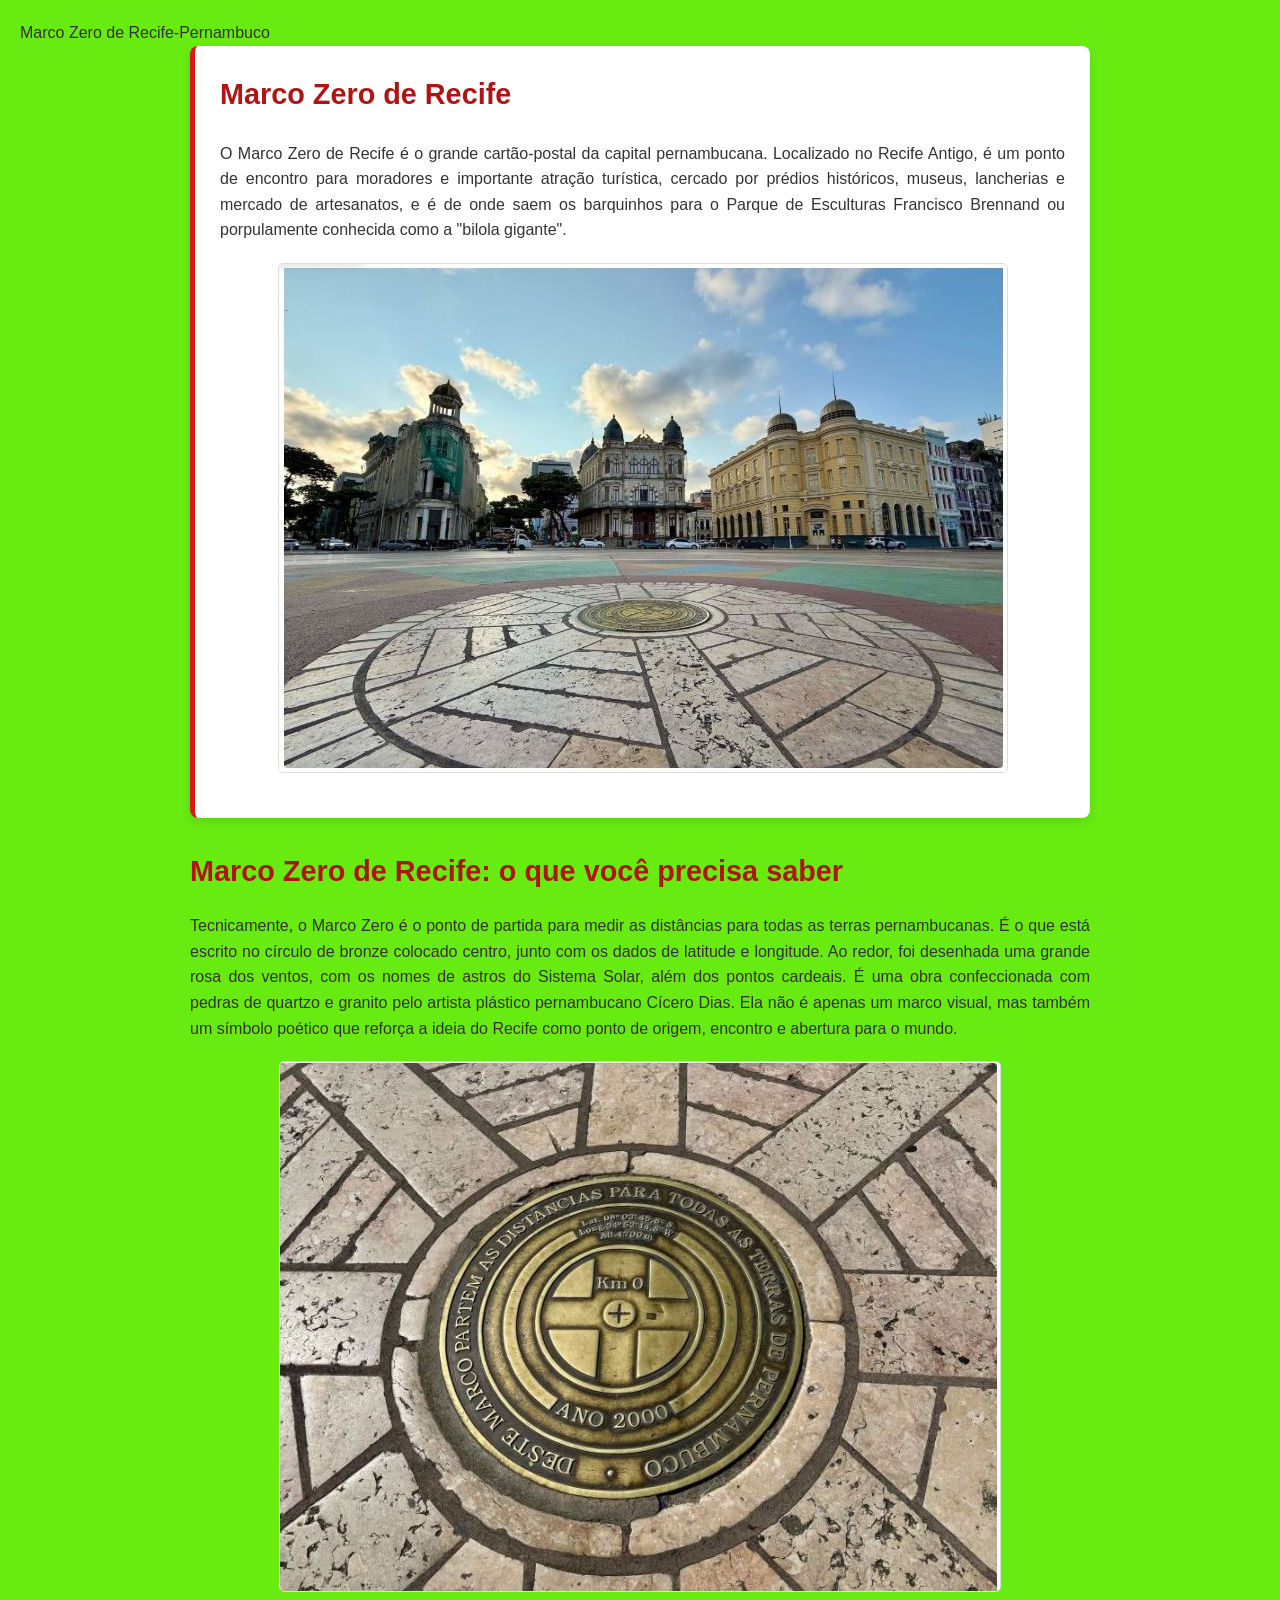
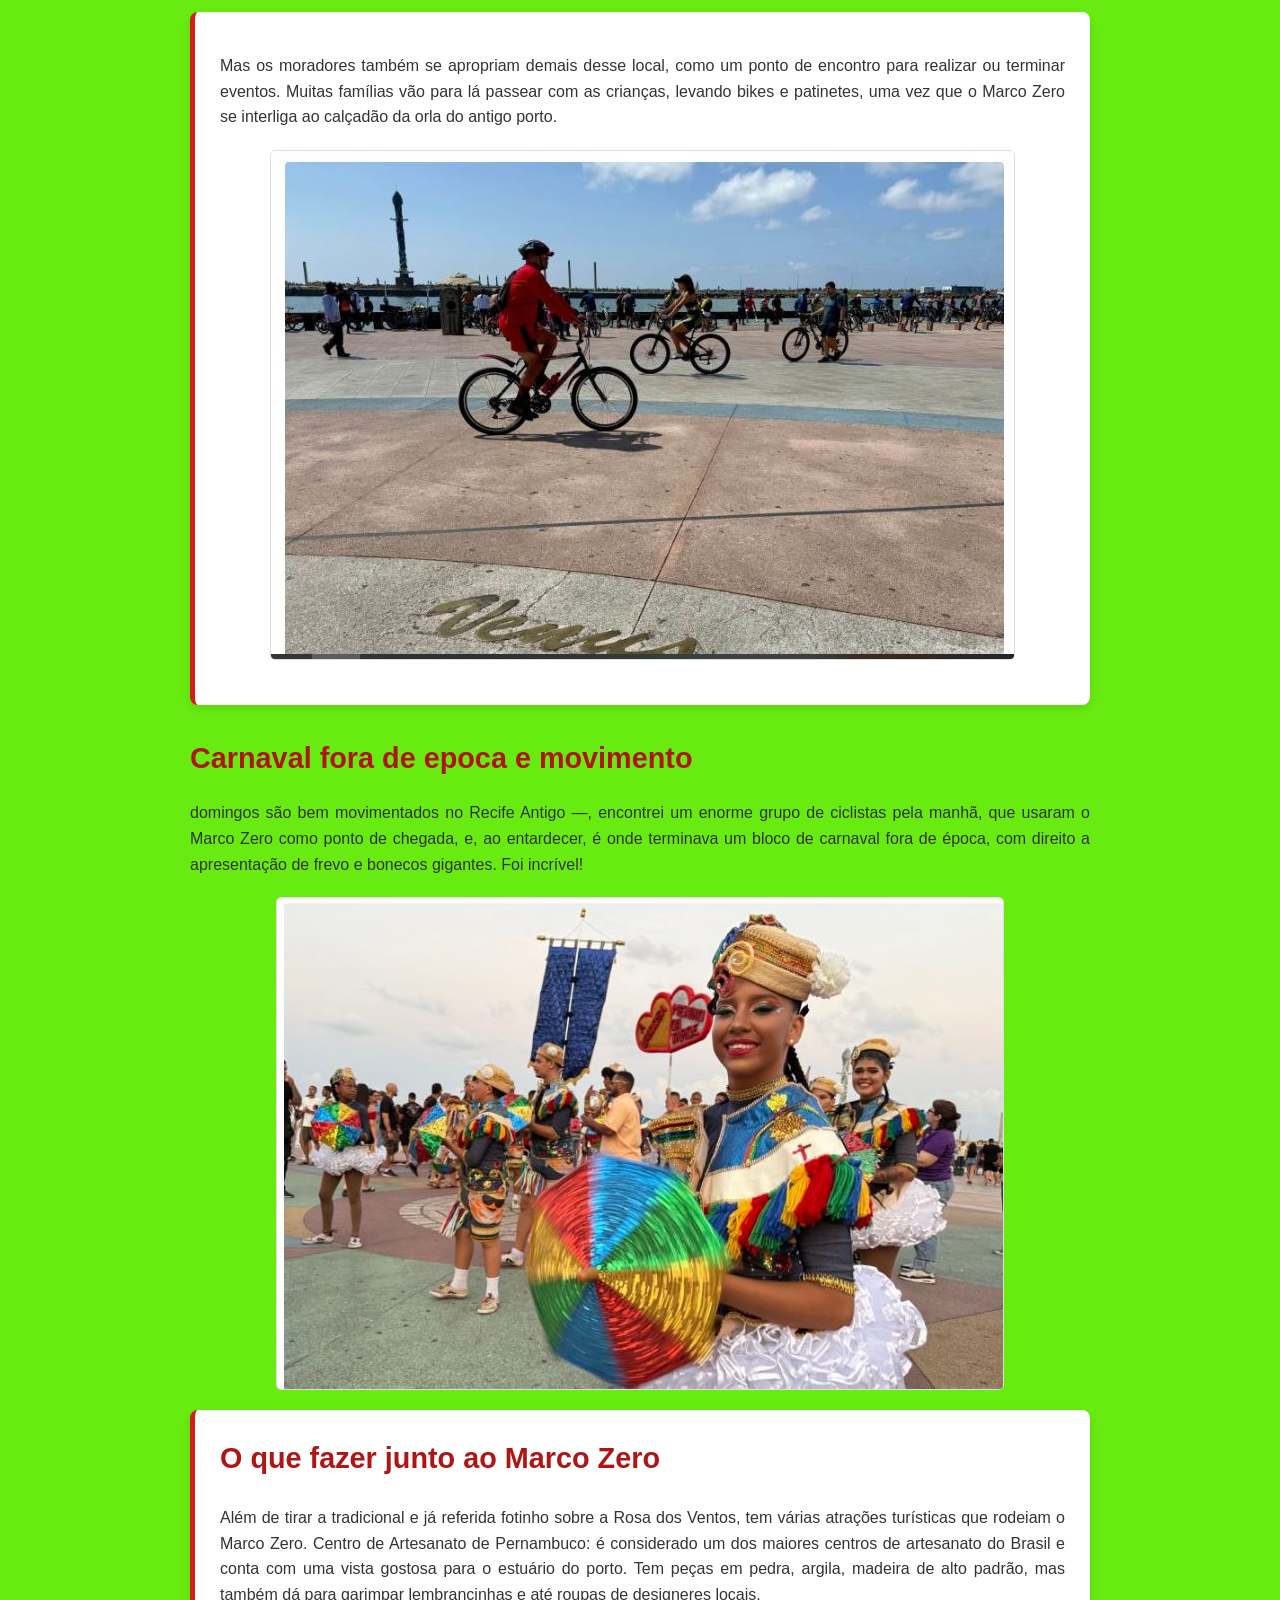
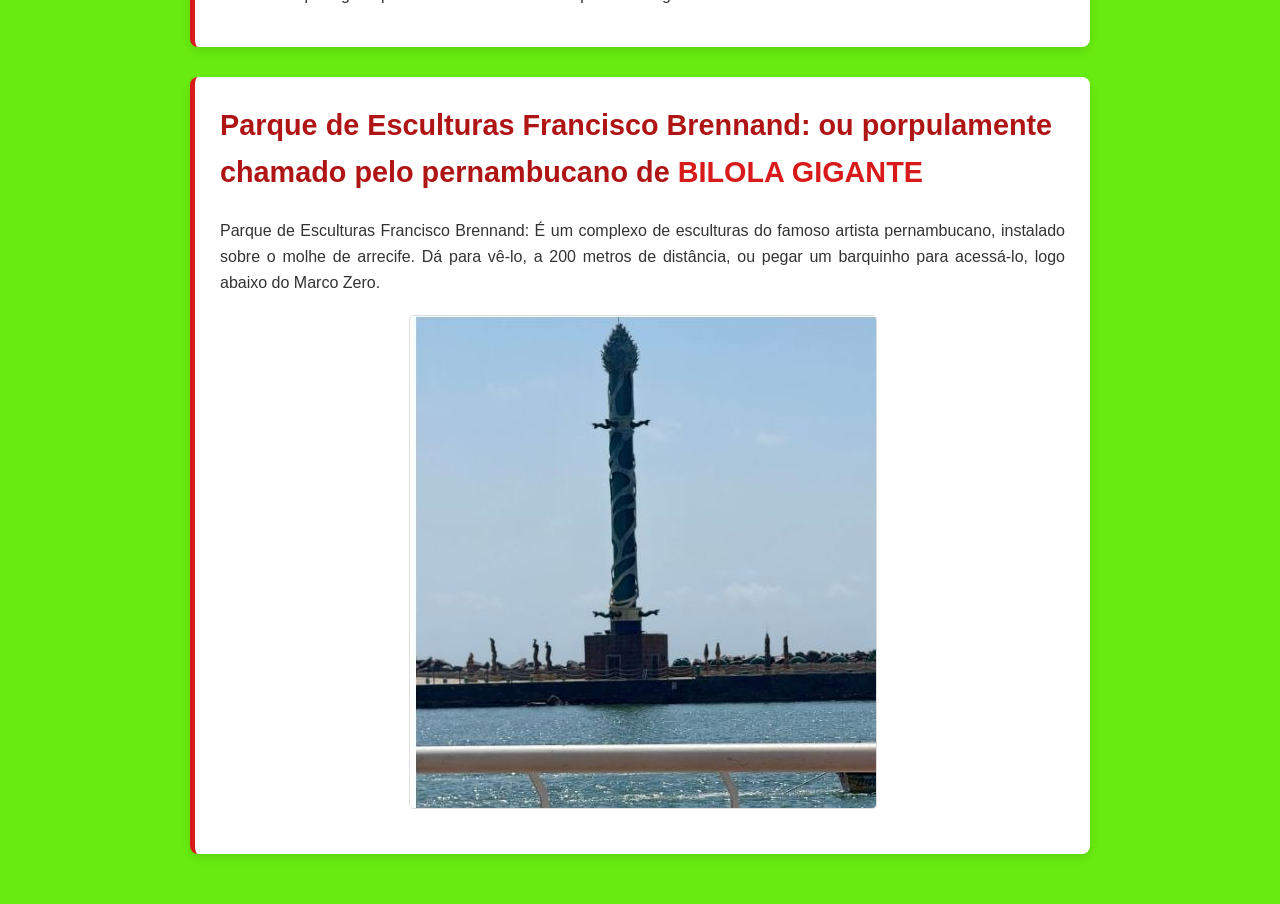
==== index.html @ b0d32cf5 "first commit" ====
<!DOCTYPE html>
<html lang="en">
<head>
    <meta charset="UTF-8">
    <meta name="viewport" content="width=device-width, initial-scale=1.0">
    <link rel="stylesheet" href="style.css"
    <title>Marco Zero de Recife-Pernambuco</title>
</head>
<body>
     <main>
        <nav>
          

        </nav>
        <section class = " resumomc1">
            <h1>Marco Zero de Recife</h1>
            <p> O Marco Zero de Recife é o grande cartão-postal da capital pernambucana. Localizado no Recife Antigo, é um ponto de encontro para moradores e importante atração turística, cercado por prédios históricos, museus, lancherias e mercado de artesanatos, e é de onde saem os barquinhos para o Parque de Esculturas Francisco Brennand ou porpulamente conhecida como a "bilola gigante". </p>
            <img src="marco zero.JPG" alt="">
        </section>

    </section class = " caixa 2" >
    <h1>Marco Zero de Recife: o que você precisa saber </h1>
    <p> Tecnicamente, o Marco Zero é o ponto de partida para medir as distâncias para todas as terras pernambucanas. É o que está escrito no círculo de bronze colocado centro, junto com os dados de latitude e longitude. 
        Ao redor, foi desenhada uma grande rosa dos ventos, com os nomes de astros do Sistema Solar, além dos pontos cardeais. É uma obra confeccionada com pedras de quartzo e granito pelo artista plástico pernambucano Cícero Dias.
        Ela não é apenas um marco visual, mas também um símbolo poético que reforça a ideia do Recife como ponto de origem, encontro e abertura para o mundo.
        <img src="marco zero2.JPG" alt="">
    </p>
    <section class = "caixa 3" > 
        <p>Mas os moradores também se apropriam demais desse local, como um ponto de encontro para realizar ou terminar eventos. Muitas famílias vão para lá passear com as crianças, levando bikes e patinetes, uma vez que o Marco Zero se interliga ao calçadão da orla do antigo porto. </p>
        <img src="marco2.JPG" alt="">

    </section>
    <h1> Carnaval fora de epoca e movimento</h1>
    <p> domingos são bem movimentados no Recife Antigo —, encontrei um enorme grupo de ciclistas pela manhã, que usaram o Marco Zero como ponto de chegada, e, ao entardecer, é onde terminava um bloco de carnaval fora de época, com direito a apresentação de frevo e bonecos gigantes. Foi incrível!

    </p>
    <img src="frevo.JPG" alt="">

    </section>
    <div>
    <section>
        <h1> O que fazer junto ao Marco Zero</h1>
        <p>
            Além de tirar a tradicional e já referida fotinho sobre a Rosa dos Ventos, tem várias atrações turísticas que rodeiam o Marco Zero. 

Centro de Artesanato de Pernambuco: é considerado um dos maiores centros de artesanato do Brasil e conta com uma vista gostosa para o estuário do porto. Tem peças em pedra, argila, madeira de alto padrão, mas também dá para garimpar lembrancinhas e até roupas de designeres locais. 
        </p>
    </div>
    </section>

    <div>
        <Section>
            <h1>Parque de Esculturas Francisco Brennand: ou porpulamente chamado pelo pernambucano de <strong> bilola gigante</strong>

            </h1>
            <p>Parque de Esculturas Francisco Brennand: É um complexo de esculturas do famoso artista pernambucano, instalado sobre o molhe de arrecife. Dá para vê-lo, a 200 metros de distância, ou pegar um barquinho para acessá-lo, logo abaixo do Marco Zero.</p>
            <img src="bilola de brenanm.JPG" alt="">

        </Section>
    </div>

     </main>
</body>
</html>
---- style.css ----
/* Configurações Gerais */
body {
    font-family: 'Segoe UI', Tahoma, Geneva, Verdana, sans-serif;
    background-color: #68eb11;
    color: #333;
    line-height: 1.6;
    margin: 0;
    padding: 20px;
}

main {
    max-width: 900px;
    margin: 0 auto; /* Centraliza a página */
}

/* Estilo das Caixas (Sections) */
section {
    background-color: #ffffff;
    margin-bottom: 30px;
    padding: 25px;
    border-radius: 8px; /* Cantos arredondados */
    box-shadow: 0 4px 10px rgba(0,0,0,0.1); /* Sombra suave */
    border-left: 5px solid #d91a1a; /* Detalhe lateral (cor do Frevo/PE) */
}

/* Títulos */
h1 {
    color: #b01515;
    margin-top: 0;
    font-size: 1.8rem;
}

/* Estilo das Imagens */
img {
    display: block;
    max-width: 100%; /* Garante que a imagem não transborde a caixa */
    height: auto;
    margin: 20px auto;
    border-radius: 5px;
    border: 1px solid #ddd;
}

/* Ajuste para textos longos */
p {
    text-align: justify;
    margin-bottom: 15px;
}

/* Destaque para a "Bilola Gigante" */
strong {
    color: #d91a1a;
    text-transform: uppercase;
}
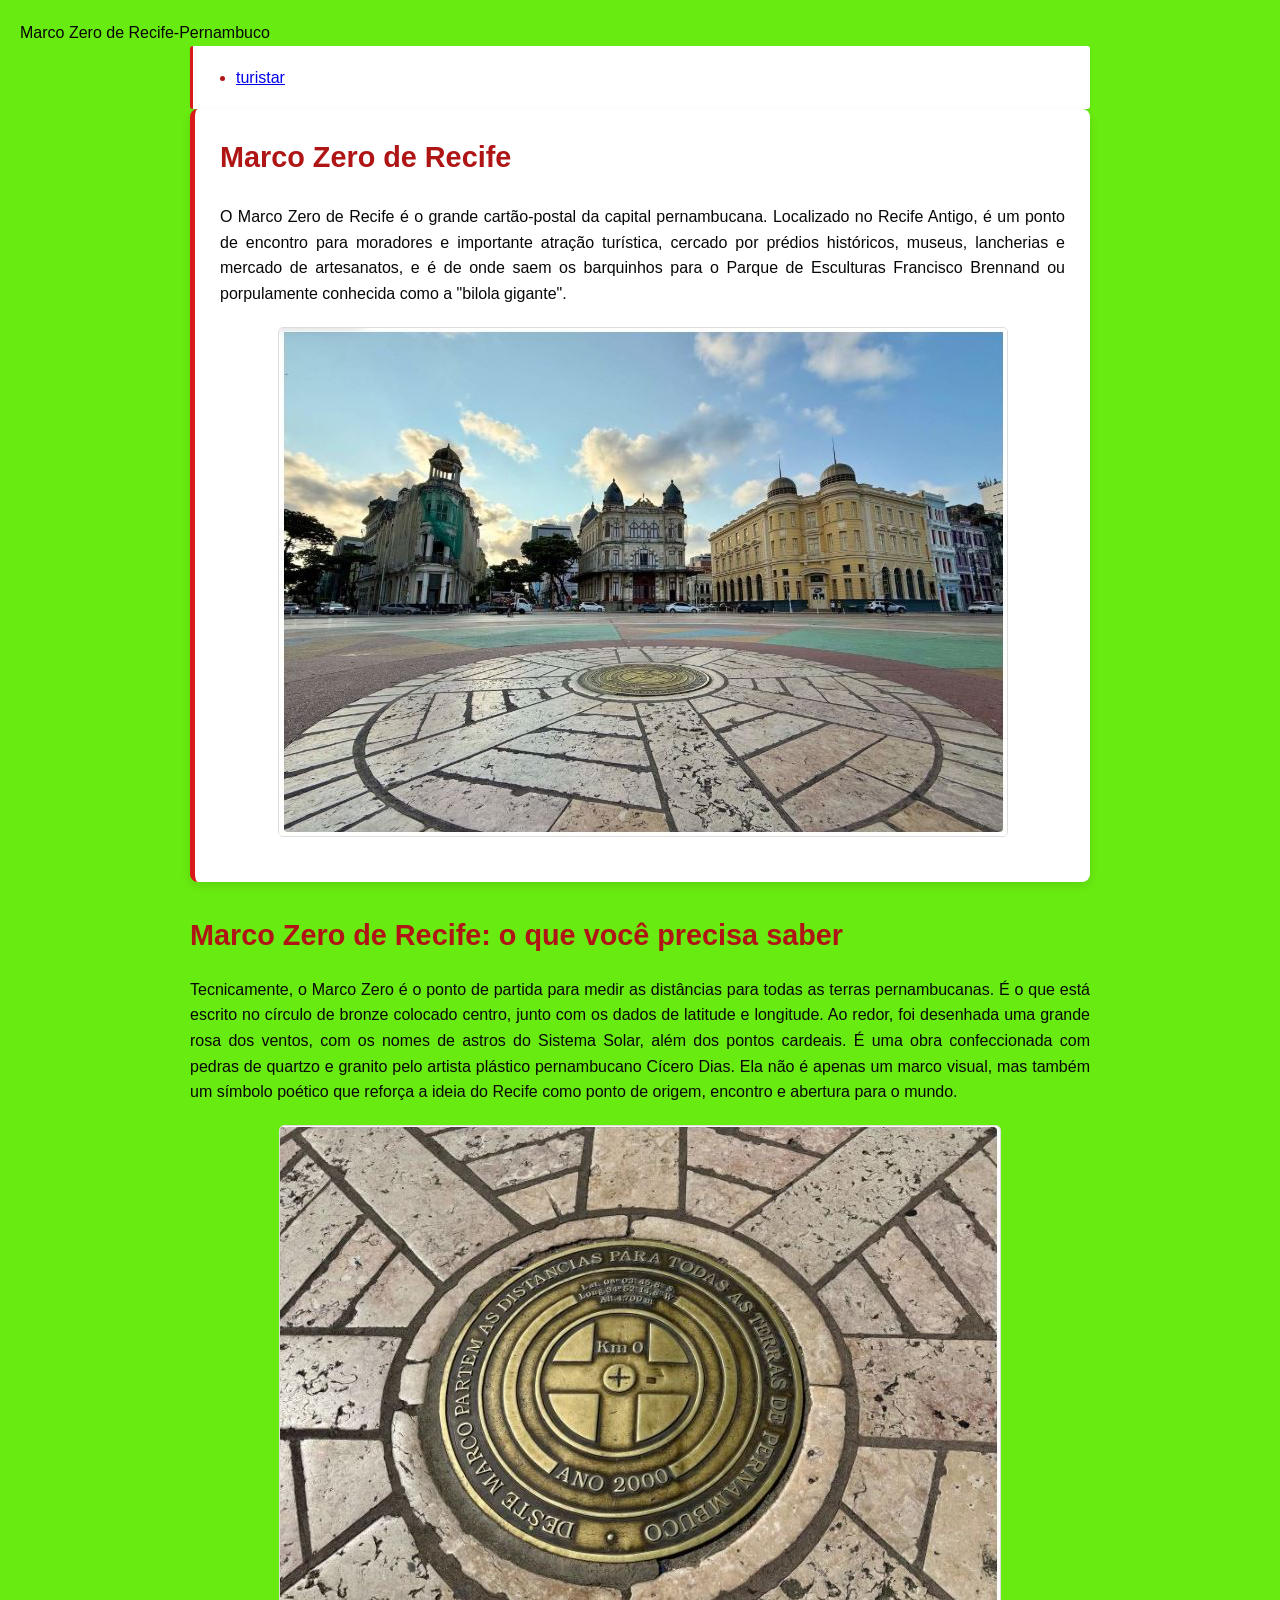
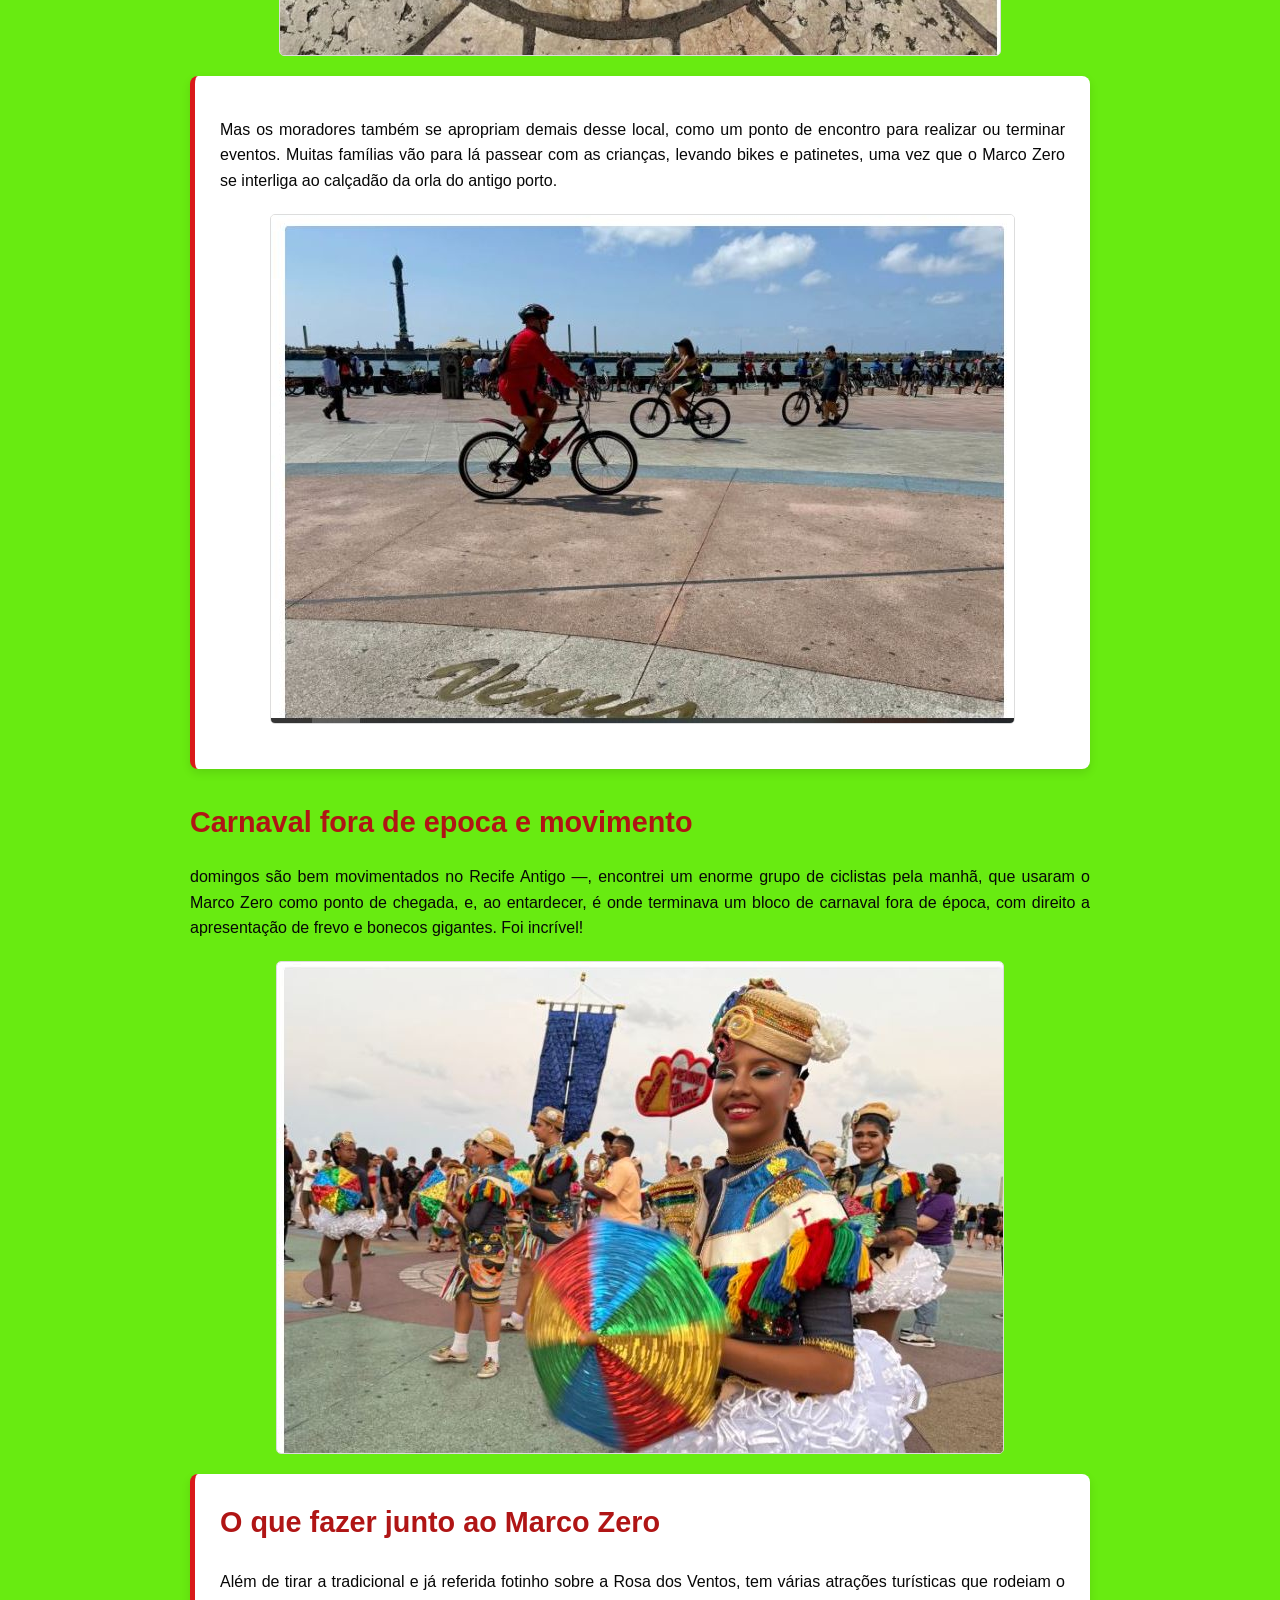
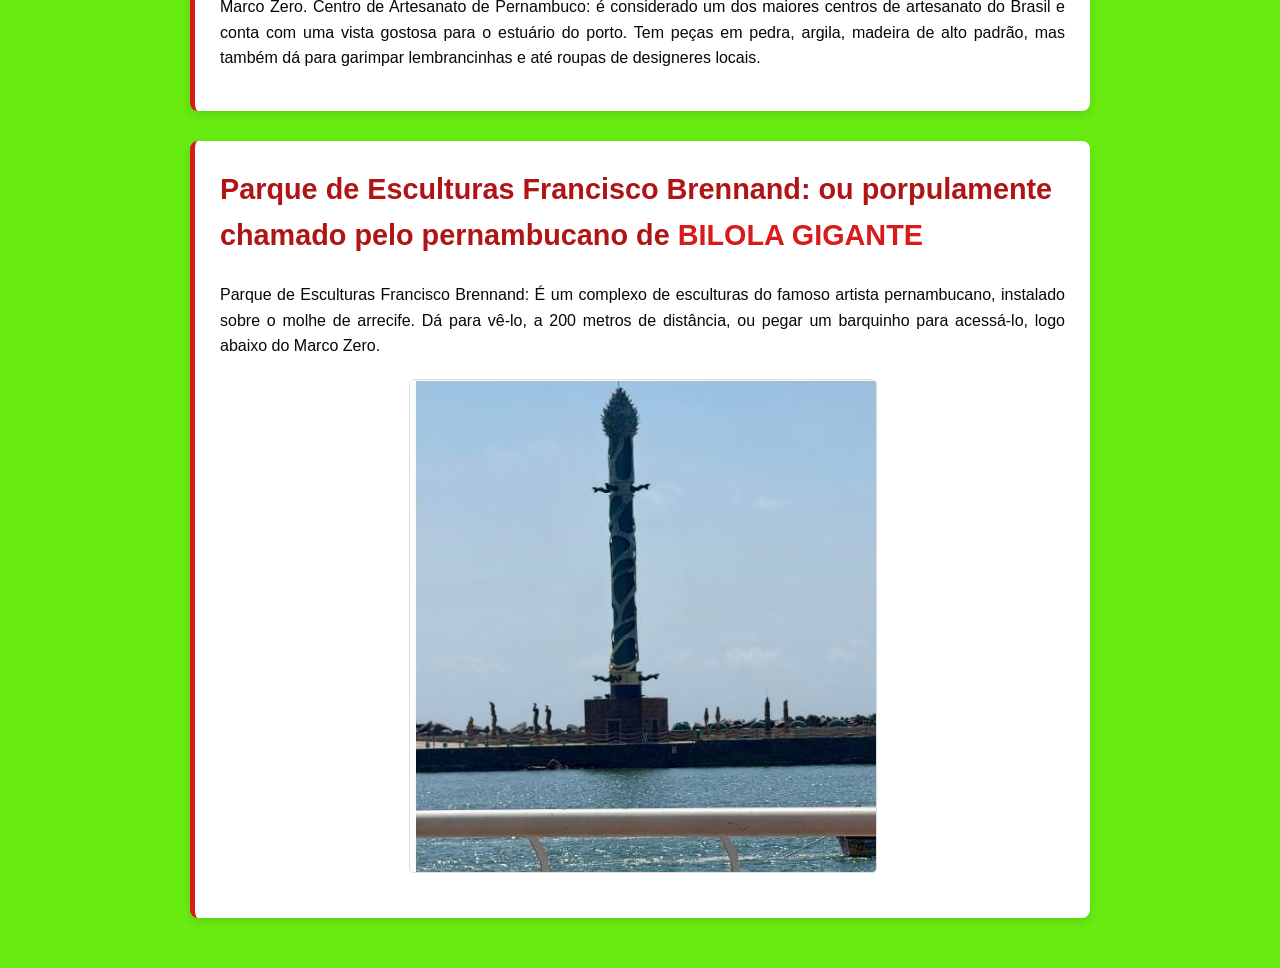
==== commit f922bf67: "fiz alteraçoes" ====
--- a/index.html
+++ b/index.html
@@ -1,19 +1,27 @@
 <!DOCTYPE html>
-<html lang="en">
+<html lang="pt-br">
 <head>
     <meta charset="UTF-8">
     <meta name="viewport" content="width=device-width, initial-scale=1.0">
     <link rel="stylesheet" href="style.css"
+    
     <title>Marco Zero de Recife-Pernambuco</title>
 </head>
 <body>
      <main>
+    
         <nav>
+
+             <div> </div>
+            <ul class="nav-links">
+                <li><a href="pagina2.html">turistar</a></li>
+               
+            </ul>
           
 
         </nav>
         <section class = " resumomc1">
-            <h1>Marco Zero de Recife</h1>
+            <h1 class="h1titu">Marco Zero de Recife</h1>
             <p> O Marco Zero de Recife é o grande cartão-postal da capital pernambucana. Localizado no Recife Antigo, é um ponto de encontro para moradores e importante atração turística, cercado por prédios históricos, museus, lancherias e mercado de artesanatos, e é de onde saem os barquinhos para o Parque de Esculturas Francisco Brennand ou porpulamente conhecida como a "bilola gigante". </p>
             <img src="marco zero.JPG" alt="">
         </section>
--- a/style.css
+++ b/style.css
@@ -2,7 +2,7 @@
 body {
     font-family: 'Segoe UI', Tahoma, Geneva, Verdana, sans-serif;
     background-color: #68eb11;
-    color: #333;
+    color: #070707;
     line-height: 1.6;
     margin: 0;
     padding: 20px;
@@ -13,6 +13,25 @@
     margin: 0 auto; /* Centraliza a página */
 }
 
+nav{
+    background-color: #ffffff;
+    margin-top: 0;
+    font-size: 1.0rem;
+    padding:3px;
+    color: #b01515;
+    border-radius: 3px; /* Cantos arredondados */
+    box-shadow: 0 1px 2px rgba(0,0,0,0.1); /* Sombra suave */
+    border-left: 3px solid #d91a1a;
+}
+
+}
+
+.h1titu{
+     color: #b01515;
+    margin-top: 0;
+    font-size: 1.8rem;
+
+}
 /* Estilo das Caixas (Sections) */
 section {
     background-color: #ffffff;
